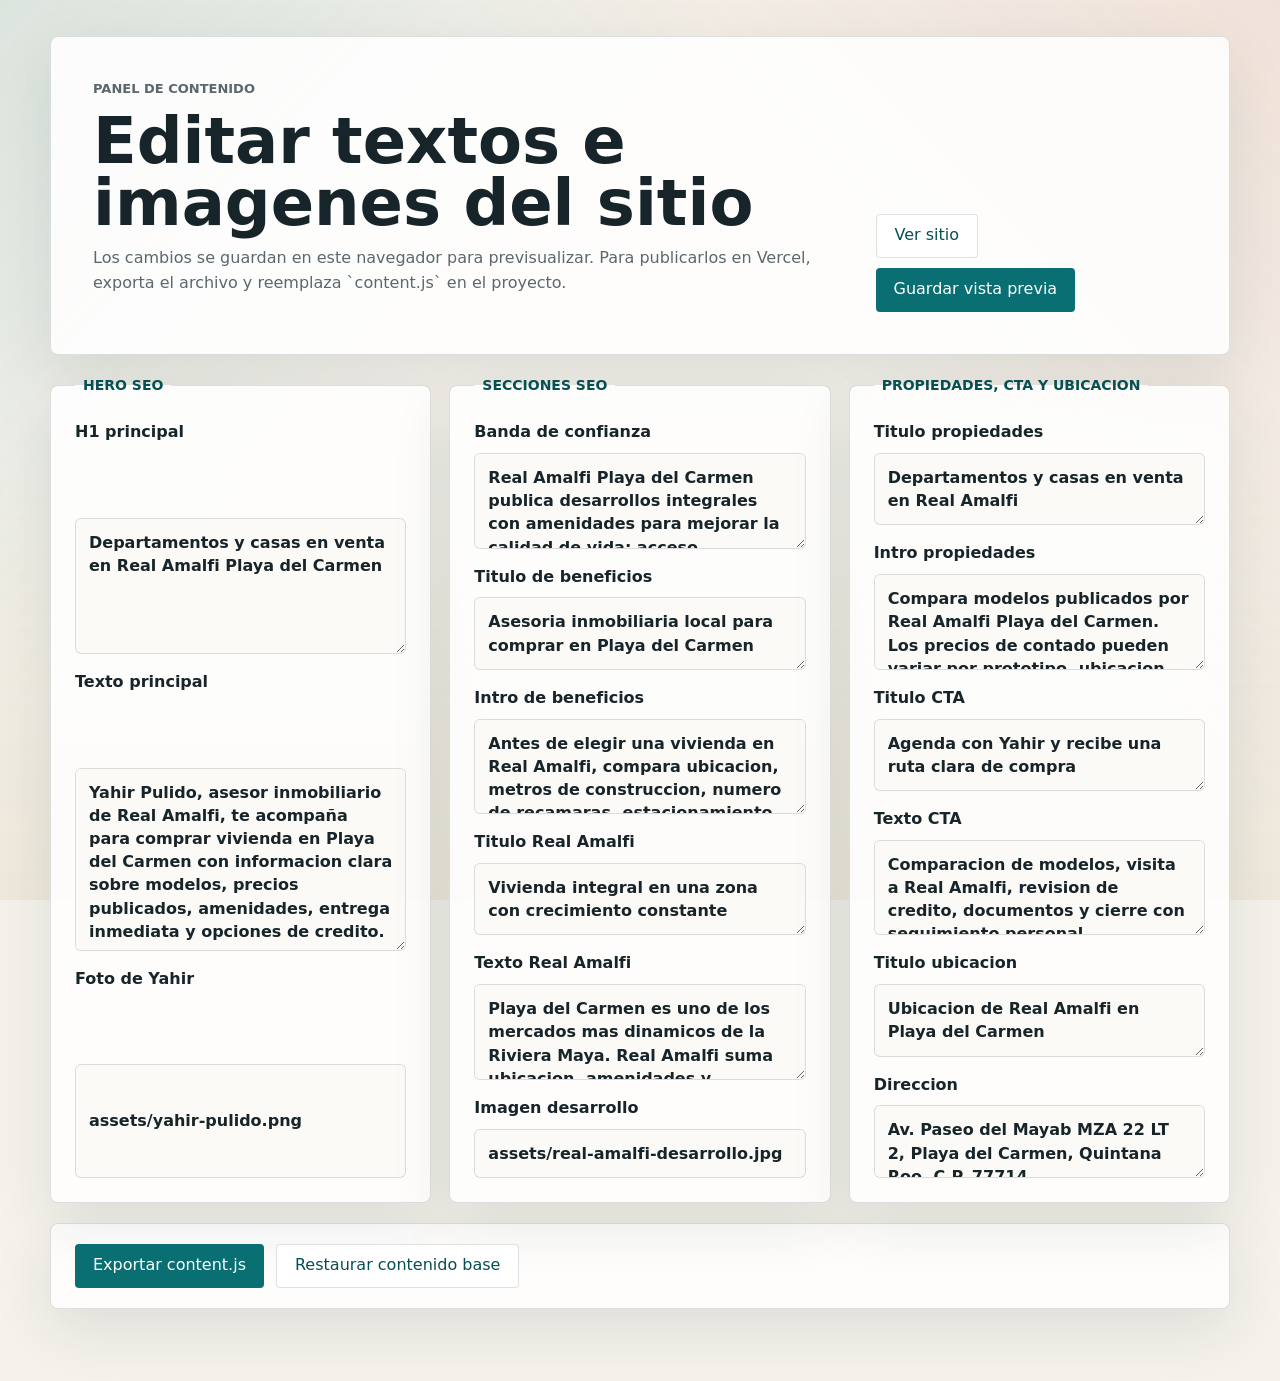
==== admin.html @ 720608e4 "Crear sitio de Yahir Pulido Real Amalfi" ====
<!doctype html>
<html lang="es-MX">
  <head>
    <meta charset="utf-8">
    <meta name="viewport" content="width=device-width, initial-scale=1">
    <meta name="robots" content="noindex, nofollow">
    <title>Panel admin | Yahir Pulido Real Amalfi</title>
    <link rel="stylesheet" href="styles.css">
  </head>
  <body class="admin-page">
    <main class="admin-shell">
      <section class="admin-hero">
        <div>
          <p class="eyebrow">Panel de contenido</p>
          <h1>Editar textos e imagenes del sitio</h1>
          <p>Los cambios se guardan en este navegador para previsualizar. Para publicarlos en Vercel, exporta el archivo y reemplaza `content.js` en el proyecto.</p>
        </div>
        <div class="admin-actions">
          <a class="button secondary" href="index.html">Ver sitio</a>
          <button class="button primary" type="button" id="saveContent">Guardar vista previa</button>
        </div>
      </section>

      <form class="admin-form" id="contentForm">
        <fieldset>
          <legend>Hero SEO</legend>
          <label>
            H1 principal
            <textarea name="heroTitle" rows="2"></textarea>
          </label>
          <label>
            Texto principal
            <textarea name="heroText" rows="4"></textarea>
          </label>
          <label>
            Foto de Yahir
            <input name="advisorImage" type="text" placeholder="assets/yahir-pulido.png">
          </label>
        </fieldset>

        <fieldset>
          <legend>Secciones SEO</legend>
          <label>
            Banda de confianza
            <textarea name="trustText" rows="3"></textarea>
          </label>
          <label>
            Titulo de beneficios
            <textarea name="benefitsTitle" rows="2"></textarea>
          </label>
          <label>
            Intro de beneficios
            <textarea name="benefitsIntro" rows="3"></textarea>
          </label>
          <label>
            Titulo Real Amalfi
            <textarea name="showcaseTitle" rows="2"></textarea>
          </label>
          <label>
            Texto Real Amalfi
            <textarea name="showcaseText" rows="3"></textarea>
          </label>
          <label>
            Imagen desarrollo
            <input name="developmentImage" type="text" placeholder="assets/real-amalfi-desarrollo.jpg">
          </label>
        </fieldset>

        <fieldset>
          <legend>Propiedades, CTA y ubicacion</legend>
          <label>
            Titulo propiedades
            <textarea name="propertiesTitle" rows="2"></textarea>
          </label>
          <label>
            Intro propiedades
            <textarea name="propertiesIntro" rows="3"></textarea>
          </label>
          <label>
            Titulo CTA
            <textarea name="ctaTitle" rows="2"></textarea>
          </label>
          <label>
            Texto CTA
            <textarea name="ctaText" rows="3"></textarea>
          </label>
          <label>
            Titulo ubicacion
            <textarea name="locationTitle" rows="2"></textarea>
          </label>
          <label>
            Direccion
            <textarea name="locationAddress" rows="2"></textarea>
          </label>
        </fieldset>
      </form>

      <section class="admin-tools">
        <button class="button primary" type="button" id="exportContent">Exportar content.js</button>
        <button class="button secondary" type="button" id="resetContent">Restaurar contenido base</button>
        <p id="adminStatus" role="status"></p>
      </section>
    </main>

    <script src="content.js"></script>
    <script src="admin.js"></script>
  </body>
</html>
---- styles.css ----
:root {
  --ink: #17252a;
  --muted: #5a686d;
  --paper: #f7f5ef;
  --white: #ffffff;
  --teal: #0a6f72;
  --teal-dark: #064f52;
  --coral: #d85b4a;
  --gold: #b98b3f;
  --line: rgba(23, 37, 42, 0.14);
  --shadow: 0 24px 80px rgba(23, 37, 42, 0.14);
  --shadow-strong: 0 34px 110px rgba(23, 37, 42, 0.22);
}

* {
  box-sizing: border-box;
}

html {
  scroll-behavior: smooth;
}

body {
  margin: 0;
  color: var(--ink);
  background: var(--paper);
  font-family: Inter, ui-sans-serif, system-ui, -apple-system, BlinkMacSystemFont, "Segoe UI", sans-serif;
  line-height: 1.55;
  overflow-x: hidden;
}

body::before {
  position: fixed;
  inset: 0;
  z-index: -1;
  content: "";
  background:
    linear-gradient(135deg, rgba(10, 111, 114, 0.10), transparent 34%),
    linear-gradient(225deg, rgba(216, 91, 74, 0.10), transparent 38%),
    linear-gradient(0deg, rgba(185, 139, 63, 0.09), transparent 48%);
  animation: ambientShift 16s ease-in-out infinite alternate;
}

img {
  display: block;
  max-width: 100%;
}

a {
  color: inherit;
}

.site-header {
  position: sticky;
  top: 0;
  z-index: 20;
  display: flex;
  align-items: center;
  justify-content: space-between;
  gap: 20px;
  padding: 14px clamp(18px, 4vw, 54px);
  background: rgba(247, 245, 239, 0.92);
  border-bottom: 1px solid var(--line);
  backdrop-filter: blur(16px);
  box-shadow: 0 0 0 rgba(23, 37, 42, 0);
  transition: box-shadow 220ms ease, background 220ms ease;
}

.site-header.is-scrolled {
  box-shadow: 0 14px 38px rgba(23, 37, 42, 0.10);
}

.brand,
.nav,
.hero-actions,
.stats,
.footer,
.cta-band {
  display: flex;
  align-items: center;
}

.brand {
  gap: 10px;
  text-decoration: none;
  font-weight: 800;
}

.brand-mark {
  display: grid;
  width: 38px;
  height: 38px;
  place-items: center;
  color: var(--white);
  background: var(--teal);
  border-radius: 50%;
  font-size: 14px;
  letter-spacing: 0;
  box-shadow: inset 0 -10px 18px rgba(255, 255, 255, 0.16);
}

.nav {
  gap: 22px;
  color: var(--muted);
  font-size: 14px;
}

.nav a,
.footer a {
  text-decoration: none;
}

.nav a {
  position: relative;
}

.nav a::after {
  position: absolute;
  right: 0;
  bottom: -6px;
  left: 0;
  height: 2px;
  content: "";
  background: var(--coral);
  transform: scaleX(0);
  transform-origin: left;
  transition: transform 220ms ease;
}

.nav a:hover::after {
  transform: scaleX(1);
}

.nav a:hover,
.footer a:hover {
  color: var(--teal);
}

.header-cta,
.button {
  position: relative;
  overflow: hidden;
  min-height: 44px;
  display: inline-flex;
  align-items: center;
  justify-content: center;
  padding: 0 18px;
  border-radius: 4px;
  border: 0;
  font-weight: 800;
  font: inherit;
  text-decoration: none;
  cursor: pointer;
  transition: transform 180ms ease, background 180ms ease, box-shadow 180ms ease;
}

.header-cta::before,
.button::before {
  position: absolute;
  inset: 0;
  content: "";
  background: linear-gradient(110deg, transparent, rgba(255, 255, 255, 0.34), transparent);
  transform: translateX(-120%);
}

.header-cta:hover::before,
.button:hover::before {
  transform: translateX(120%);
  transition: transform 650ms ease;
}

.header-cta,
.button.primary {
  color: var(--white);
  background: var(--teal);
}

.header-cta:hover,
.button.primary:hover {
  background: var(--teal-dark);
  transform: translateY(-1px);
  box-shadow: 0 16px 32px rgba(10, 111, 114, 0.24);
}

.button.secondary {
  color: var(--teal-dark);
  background: var(--white);
  border: 1px solid var(--line);
}

.button.secondary:hover {
  transform: translateY(-1px);
}

.hero {
  position: relative;
  isolation: isolate;
  min-height: calc(100vh - 68px);
  display: grid;
  grid-template-columns: minmax(0, 1fr) minmax(320px, 520px);
  gap: clamp(30px, 6vw, 78px);
  align-items: center;
  padding: clamp(42px, 7vw, 92px) clamp(18px, 5vw, 72px);
  background:
    linear-gradient(115deg, rgba(10, 111, 114, 0.10), rgba(216, 91, 74, 0.08) 58%, rgba(185, 139, 63, 0.10)),
    var(--paper);
}

.hero::before {
  position: absolute;
  inset: 9% clamp(18px, 5vw, 72px) auto auto;
  z-index: -1;
  width: min(42vw, 560px);
  height: min(42vw, 560px);
  content: "";
  border: 1px solid rgba(10, 111, 114, 0.18);
  border-radius: 48% 52% 44% 56%;
  transform: rotate(-8deg);
  animation: slowRotate 22s linear infinite;
}

.hero-copy {
  max-width: 780px;
}

.eyebrow {
  margin: 0 0 12px;
  color: var(--coral);
  font-size: 13px;
  font-weight: 900;
  letter-spacing: 0;
  text-transform: uppercase;
}

h1,
h2,
h3,
p {
  margin-top: 0;
}

h1 {
  max-width: 840px;
  margin-bottom: 22px;
  font-size: clamp(42px, 7vw, 86px);
  line-height: 0.96;
  letter-spacing: 0;
}

h2 {
  margin-bottom: 16px;
  font-size: clamp(30px, 4vw, 54px);
  line-height: 1.03;
  letter-spacing: 0;
}

h3 {
  margin-bottom: 8px;
  font-size: 22px;
  line-height: 1.2;
}

.hero-text {
  max-width: 660px;
  color: var(--muted);
  font-size: 20px;
}

.section-intro {
  max-width: 620px;
  color: var(--muted);
  font-size: 18px;
}

.contact-strip {
  display: flex;
  flex-wrap: wrap;
  gap: 10px;
  margin: 22px 0 0;
}

.contact-strip a {
  display: inline-flex;
  align-items: center;
  min-height: 38px;
  padding: 0 14px;
  color: var(--teal-dark);
  background: rgba(255, 255, 255, 0.70);
  border: 1px solid var(--line);
  border-radius: 999px;
  font-size: 14px;
  font-weight: 800;
  text-decoration: none;
  transition: transform 180ms ease, border-color 180ms ease;
}

.contact-strip a:hover {
  border-color: rgba(10, 111, 114, 0.32);
  transform: translateY(-1px);
}

.hero-actions {
  flex-wrap: wrap;
  gap: 12px;
  margin: 30px 0;
}

.stats {
  flex-wrap: wrap;
  gap: 12px;
  margin: 0;
}

.stats div {
  min-width: 150px;
  padding: 16px 18px;
  background: rgba(255, 255, 255, 0.72);
  border: 1px solid var(--line);
  border-radius: 8px;
  transition: transform 220ms ease, border-color 220ms ease;
}

.stats div:hover {
  border-color: rgba(10, 111, 114, 0.28);
  transform: translateY(-4px);
}

.stats dt {
  font-size: 24px;
  font-weight: 900;
}

.stats dd {
  margin: 2px 0 0;
  color: var(--muted);
}

.hero-media {
  position: relative;
  animation: portraitFloat 7s ease-in-out infinite;
}

.hero-media img {
  width: 100%;
  aspect-ratio: 1 / 1.12;
  object-fit: cover;
  border-radius: 8px;
  box-shadow: var(--shadow-strong);
}

.hero-media::after {
  position: absolute;
  inset: 16px;
  content: "";
  border: 1px solid rgba(255, 255, 255, 0.56);
  border-radius: 8px;
  pointer-events: none;
}

.advisor-badge {
  position: absolute;
  right: -12px;
  bottom: 28px;
  max-width: 250px;
  padding: 16px 18px;
  color: var(--ink);
  background: rgba(255, 255, 255, 0.88);
  border: 1px solid rgba(255, 255, 255, 0.78);
  border-radius: 8px;
  box-shadow: 0 18px 50px rgba(23, 37, 42, 0.18);
  backdrop-filter: blur(14px);
}

.advisor-badge strong,
.advisor-badge span {
  display: block;
}

.advisor-badge span {
  color: var(--muted);
  font-size: 13px;
}

.trust-band,
.section,
.split,
.showcase,
.location,
.cta-band,
.footer {
  padding-inline: clamp(18px, 5vw, 72px);
}

.trust-band {
  position: relative;
  overflow: hidden;
  padding-block: 28px;
  color: var(--white);
  background: var(--teal-dark);
}

.trust-band::after {
  position: absolute;
  inset: 0;
  content: "";
  background: repeating-linear-gradient(90deg, transparent 0 28px, rgba(255, 255, 255, 0.06) 28px 29px);
  animation: lineDrift 18s linear infinite;
}

.trust-band p {
  position: relative;
  z-index: 1;
  max-width: 1060px;
  margin: 0 auto;
  font-size: clamp(18px, 2vw, 25px);
}

.split {
  display: grid;
  grid-template-columns: minmax(260px, 0.85fr) minmax(0, 1.15fr);
  gap: clamp(28px, 5vw, 72px);
  padding-block: clamp(70px, 9vw, 120px);
}

.benefit-grid {
  display: grid;
  grid-template-columns: repeat(2, minmax(0, 1fr));
  gap: 18px;
}

.benefit-grid article,
.property-card,
.faq-list details {
  position: relative;
  overflow: hidden;
  background: var(--white);
  border: 1px solid var(--line);
  border-radius: 8px;
  transition: transform 220ms ease, box-shadow 220ms ease, border-color 220ms ease;
}

.benefit-grid article::before,
.property-card::before,
.faq-list details::before {
  position: absolute;
  inset: 0 0 auto;
  height: 3px;
  content: "";
  background: linear-gradient(90deg, var(--teal), var(--coral), var(--gold));
  transform: scaleX(0);
  transform-origin: left;
  transition: transform 260ms ease;
}

.benefit-grid article:hover,
.property-card:hover,
.faq-list details:hover {
  border-color: rgba(10, 111, 114, 0.26);
  box-shadow: 0 20px 55px rgba(23, 37, 42, 0.10);
  transform: translateY(-6px);
}

.benefit-grid article:hover::before,
.property-card:hover::before,
.faq-list details:hover::before {
  transform: scaleX(1);
}

.benefit-grid article {
  padding: 24px;
}

.benefit-grid p,
.showcase-copy p,
.section-heading p,
.location-copy p,
.faq-list p,
.footer p,
.small-note {
  color: var(--muted);
}

.showcase {
  display: grid;
  grid-template-columns: minmax(0, 1.15fr) minmax(280px, 0.85fr);
  gap: clamp(24px, 5vw, 58px);
  align-items: center;
  padding-block: clamp(60px, 8vw, 100px);
  background: var(--white);
}

.showcase img,
.location img {
  width: 100%;
  border-radius: 8px;
  box-shadow: var(--shadow);
  transition: transform 500ms ease, box-shadow 500ms ease;
}

.showcase:hover img,
.location:hover img {
  box-shadow: var(--shadow-strong);
  transform: scale(1.015);
}

.section {
  padding-block: clamp(70px, 9vw, 118px);
}

.section-heading {
  max-width: 820px;
  margin-bottom: 36px;
}

.property-grid {
  display: grid;
  grid-template-columns: repeat(4, minmax(0, 1fr));
  gap: 18px;
}

.property-card {
  overflow: hidden;
}

.property-card img {
  width: 100%;
  aspect-ratio: 4 / 3;
  object-fit: cover;
  transition: transform 500ms ease;
}

.property-card:hover img {
  transform: scale(1.045);
}

.property-card div {
  padding: 22px;
}

.tag {
  display: inline-flex;
  margin-bottom: 12px;
  padding: 4px 10px;
  color: var(--teal-dark);
  background: rgba(10, 111, 114, 0.1);
  border-radius: 999px;
  font-size: 12px;
  font-weight: 900;
}

.price {
  margin-bottom: 12px;
  color: var(--coral);
  font-size: 22px;
  font-weight: 900;
}

ul {
  margin: 0;
  padding-left: 18px;
  color: var(--muted);
}

.small-note {
  max-width: 900px;
  margin: 24px 0 0;
  font-size: 13px;
}

.cta-band {
  position: relative;
  overflow: hidden;
  justify-content: space-between;
  gap: 22px;
  padding-block: 42px;
  color: var(--white);
  background: var(--ink);
}

.cta-band::before {
  position: absolute;
  inset: 0;
  content: "";
  background:
    linear-gradient(110deg, rgba(10, 111, 114, 0.42), transparent 42%),
    linear-gradient(250deg, rgba(216, 91, 74, 0.30), transparent 42%);
  opacity: 0.8;
}

.cta-band > * {
  position: relative;
  z-index: 1;
}

.cta-band p,
.cta-band .eyebrow {
  color: rgba(255, 255, 255, 0.78);
}

.cta-band h2 {
  max-width: 760px;
  margin-bottom: 8px;
}

.location {
  display: grid;
  grid-template-columns: minmax(280px, 0.8fr) minmax(0, 1.2fr);
  gap: clamp(24px, 5vw, 58px);
  align-items: center;
  padding-block: clamp(70px, 9vw, 112px);
}

.faq-list {
  display: grid;
  gap: 12px;
  max-width: 920px;
}

.faq-list details {
  padding: 20px 24px;
}

.faq-list summary {
  cursor: pointer;
  font-weight: 900;
}

.faq-list p {
  margin: 12px 0 0;
}

.footer {
  justify-content: space-between;
  gap: 20px;
  padding-block: 30px;
  border-top: 1px solid var(--line);
}

.footer div:last-child {
  display: flex;
  gap: 18px;
  flex-wrap: wrap;
}

.floating-whatsapp {
  position: fixed;
  right: 18px;
  bottom: 18px;
  z-index: 25;
  display: grid;
  width: 58px;
  height: 58px;
  place-items: center;
  color: var(--white);
  background: #25d366;
  border-radius: 50%;
  box-shadow: 0 16px 34px rgba(37, 211, 102, 0.35);
  font-weight: 900;
  text-decoration: none;
  animation: pulseWhatsApp 2.8s ease-in-out infinite;
}

.admin-page {
  background: #f4f2eb;
}

.admin-shell {
  width: min(1180px, calc(100% - 36px));
  margin: 0 auto;
  padding: 36px 0 72px;
}

.admin-hero,
.admin-tools,
.admin-form fieldset {
  background: rgba(255, 255, 255, 0.86);
  border: 1px solid var(--line);
  border-radius: 8px;
  box-shadow: 0 20px 60px rgba(23, 37, 42, 0.10);
}

.admin-hero {
  display: flex;
  justify-content: space-between;
  gap: 24px;
  align-items: flex-end;
  padding: clamp(24px, 4vw, 42px);
  margin-bottom: 20px;
}

.admin-hero h1 {
  max-width: 760px;
  margin-bottom: 12px;
  font-size: clamp(34px, 5vw, 66px);
}

.admin-hero p {
  max-width: 720px;
  color: var(--muted);
}

.admin-actions {
  display: flex;
  flex-wrap: wrap;
  gap: 10px;
}

.admin-form {
  display: grid;
  grid-template-columns: repeat(3, minmax(0, 1fr));
  gap: 18px;
}

.admin-form fieldset {
  display: grid;
  gap: 16px;
  margin: 0;
  padding: 24px;
}

.admin-form legend {
  padding: 0 8px;
  color: var(--teal-dark);
  font-size: 14px;
  font-weight: 900;
  text-transform: uppercase;
}

.admin-form label {
  display: grid;
  gap: 8px;
  color: var(--ink);
  font-weight: 800;
}

.admin-form textarea,
.admin-form input {
  width: 100%;
  padding: 12px 13px;
  color: var(--ink);
  background: #fbfaf6;
  border: 1px solid var(--line);
  border-radius: 6px;
  font: inherit;
  line-height: 1.45;
  resize: vertical;
}

.admin-form textarea:focus,
.admin-form input:focus {
  outline: 3px solid rgba(10, 111, 114, 0.14);
  border-color: rgba(10, 111, 114, 0.44);
}

.admin-tools {
  display: flex;
  flex-wrap: wrap;
  gap: 12px;
  align-items: center;
  margin-top: 20px;
  padding: 20px 24px;
}

.admin-tools p {
  margin: 0;
  color: var(--muted);
  font-weight: 700;
}

.reveal {
  opacity: 0;
  transform: translateY(22px);
  transition: opacity 620ms ease, transform 620ms ease;
}

.reveal.is-visible {
  opacity: 1;
  transform: translateY(0);
}

@keyframes ambientShift {
  from {
    filter: saturate(0.96);
    transform: translate3d(0, 0, 0);
  }

  to {
    filter: saturate(1.08);
    transform: translate3d(0, -12px, 0);
  }
}

@keyframes slowRotate {
  to {
    transform: rotate(352deg);
  }
}

@keyframes portraitFloat {
  0%,
  100% {
    transform: translateY(0);
  }

  50% {
    transform: translateY(-10px);
  }
}

@keyframes lineDrift {
  to {
    transform: translateX(58px);
  }
}

@keyframes pulseWhatsApp {
  0%,
  100% {
    box-shadow: 0 16px 34px rgba(37, 211, 102, 0.35);
    transform: translateY(0);
  }

  50% {
    box-shadow: 0 20px 48px rgba(37, 211, 102, 0.48);
    transform: translateY(-3px);
  }
}

@media (prefers-reduced-motion: reduce) {
  *,
  *::before,
  *::after {
    animation-duration: 0.01ms !important;
    animation-iteration-count: 1 !important;
    scroll-behavior: auto !important;
    transition-duration: 0.01ms !important;
  }

  .reveal {
    opacity: 1;
    transform: none;
  }
}

@media (max-width: 1060px) {
  .property-grid {
    grid-template-columns: repeat(2, minmax(0, 1fr));
  }

  .admin-form {
    grid-template-columns: repeat(2, minmax(0, 1fr));
  }

  .hero {
    grid-template-columns: 1fr;
  }

  .hero-media {
    max-width: 520px;
  }

  .advisor-badge {
    right: 16px;
  }
}

@media (max-width: 760px) {
  .site-header {
    align-items: flex-start;
    flex-wrap: wrap;
  }

  .nav {
    order: 3;
    width: 100%;
    overflow-x: auto;
    padding-bottom: 2px;
  }

  .header-cta {
    min-height: 38px;
  }

  .hero {
    padding-top: 34px;
  }

  .hero::before {
    width: 260px;
    height: 260px;
  }

  h1 {
    font-size: 42px;
  }

  .hero-text {
    font-size: 18px;
  }

  .contact-strip a {
    width: 100%;
  }

  .advisor-badge {
    position: static;
    margin-top: 12px;
  }

  .split,
  .showcase,
  .location {
    grid-template-columns: 1fr;
  }

  .benefit-grid,
  .property-grid {
    grid-template-columns: 1fr;
  }

  .cta-band,
  .footer {
    align-items: flex-start;
    flex-direction: column;
  }

  .admin-hero,
  .admin-form {
    grid-template-columns: 1fr;
  }

  .admin-hero {
    align-items: flex-start;
    flex-direction: column;
  }
}
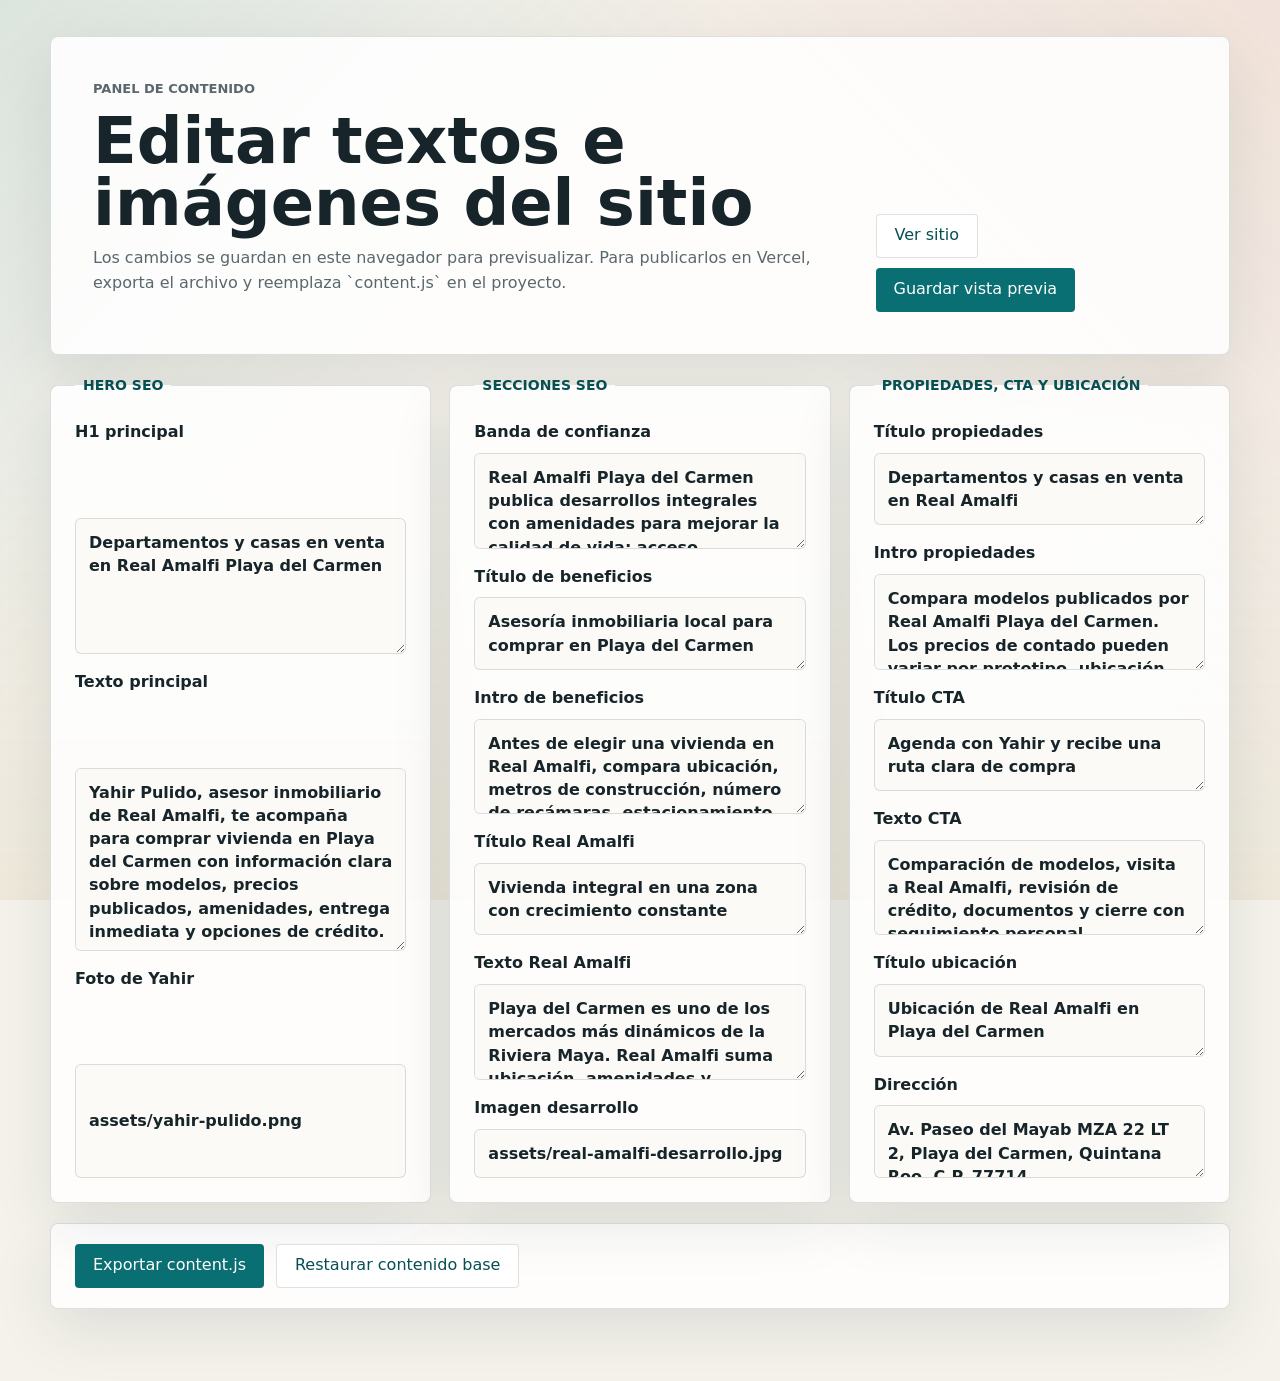
==== commit d74edbe4: "Actualizar acentos precios y disponibilidad" ====
--- a/admin.html
+++ b/admin.html
@@ -12,7 +12,7 @@
       <section class="admin-hero">
         <div>
           <p class="eyebrow">Panel de contenido</p>
-          <h1>Editar textos e imagenes del sitio</h1>
+          <h1>Editar textos e imágenes del sitio</h1>
           <p>Los cambios se guardan en este navegador para previsualizar. Para publicarlos en Vercel, exporta el archivo y reemplaza `content.js` en el proyecto.</p>
         </div>
         <div class="admin-actions">
@@ -45,7 +45,7 @@
             <textarea name="trustText" rows="3"></textarea>
           </label>
           <label>
-            Titulo de beneficios
+            Título de beneficios
             <textarea name="benefitsTitle" rows="2"></textarea>
           </label>
           <label>
@@ -53,7 +53,7 @@
             <textarea name="benefitsIntro" rows="3"></textarea>
           </label>
           <label>
-            Titulo Real Amalfi
+            Título Real Amalfi
             <textarea name="showcaseTitle" rows="2"></textarea>
           </label>
           <label>
@@ -67,9 +67,9 @@
         </fieldset>
 
         <fieldset>
-          <legend>Propiedades, CTA y ubicacion</legend>
+          <legend>Propiedades, CTA y ubicación</legend>
           <label>
-            Titulo propiedades
+            Título propiedades
             <textarea name="propertiesTitle" rows="2"></textarea>
           </label>
           <label>
@@ -77,7 +77,7 @@
             <textarea name="propertiesIntro" rows="3"></textarea>
           </label>
           <label>
-            Titulo CTA
+            Título CTA
             <textarea name="ctaTitle" rows="2"></textarea>
           </label>
           <label>
@@ -85,11 +85,11 @@
             <textarea name="ctaText" rows="3"></textarea>
           </label>
           <label>
-            Titulo ubicacion
+            Título ubicación
             <textarea name="locationTitle" rows="2"></textarea>
           </label>
           <label>
-            Direccion
+            Dirección
             <textarea name="locationAddress" rows="2"></textarea>
           </label>
         </fieldset>
--- a/styles.css
+++ b/styles.css
@@ -540,6 +540,7 @@
 .tag {
   display: inline-flex;
   margin-bottom: 12px;
+  margin-right: 6px;
   padding: 4px 10px;
   color: var(--teal-dark);
   background: rgba(10, 111, 114, 0.1);
@@ -548,11 +549,25 @@
   font-weight: 900;
 }
 
+.tag.sold-out {
+  color: #ffffff;
+  background: #9f2f27;
+}
+
+.tag.availability {
+  color: #6f4300;
+  background: rgba(185, 139, 63, 0.18);
+}
+
 .price {
   margin-bottom: 12px;
   color: var(--coral);
   font-size: 22px;
   font-weight: 900;
+}
+
+.price.unavailable {
+  color: var(--muted);
 }
 
 ul {
